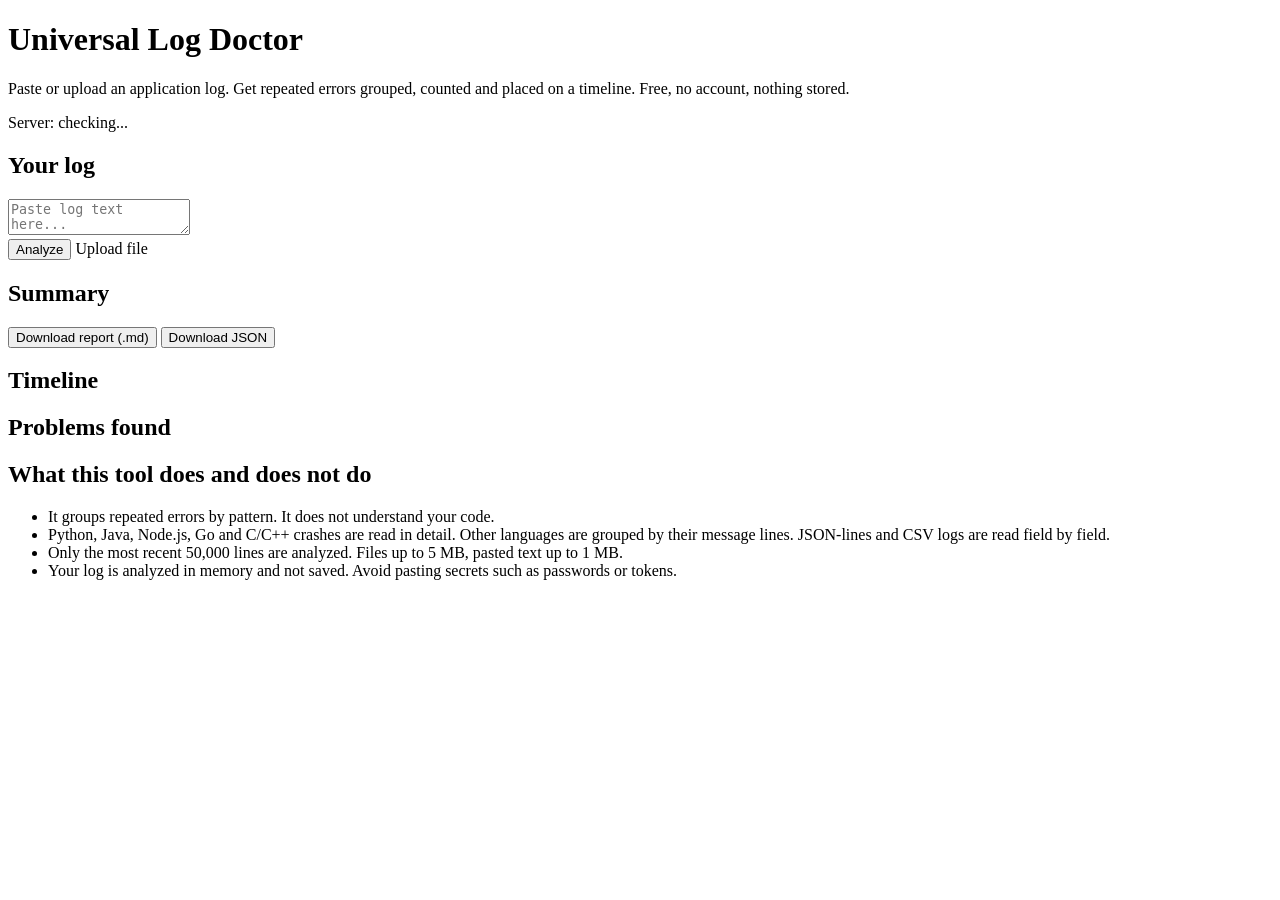
==== app/static/index.html @ 781b5ef7 "R4b: downloadable Markdown report, and a cap on groups returned - logdoctor.report.render_markdown: " ====
<!DOCTYPE html>
<html lang="en">
<head>
<meta charset="UTF-8">
<meta name="viewport" content="width=device-width, initial-scale=1.0">
<title>Universal Log Doctor</title>
<link rel="stylesheet" href="static/style.css">
</head>
<body>
<main>
  <h1>Universal Log Doctor</h1>
  <p class="muted">Paste or upload an application log. Get repeated errors grouped, counted and placed on a timeline. Free, no account, nothing stored.</p>
  <p class="muted" id="server-status">Server: checking...</p>

  <section class="card">
    <h2>Your log</h2>
    <textarea id="text" placeholder="Paste log text here..." spellcheck="false"></textarea>
    <div class="row">
      <button id="analyze">Analyze</button>
      <label class="filebtn">Upload file<input id="file" type="file" hidden accept=".txt,.log,.json,.jsonl,.ndjson,.csv"></label>
      <span id="busy" class="muted"></span>
    </div>
    <div id="error" role="alert"></div>
  </section>

  <div id="results">
    <section class="card"><h2>Summary</h2><div class="stats" id="stats"></div><div id="notices"></div>
      <div class="row">
        <button id="dl-report" class="secondary">Download report (.md)</button>
        <button id="dl-json" class="secondary">Download JSON</button>
      </div>
    </section>
    <section class="card"><h2>Timeline</h2><div id="timeline"></div><p class="muted" id="timeline-note"></p></section>
    <section class="card"><h2>Problems found</h2><div id="groups"></div></section>
  </div>

  <section class="card">
    <h2>What this tool does and does not do</h2>
    <ul class="limits">
      <li>It groups repeated errors by pattern. It does not understand your code.</li>
      <li>Python, Java, Node.js, Go and C/C++ crashes are read in detail. Other languages are grouped by their message lines. JSON-lines and CSV logs are read field by field.</li>
      <li>Only the most recent 50,000 lines are analyzed. Files up to 5 MB, pasted text up to 1 MB.</li>
      <li>Your log is analyzed in memory and not saved. Avoid pasting secrets such as passwords or tokens.</li>
    </ul>
  </section>
</main>
<script src="static/config.js"></script>
<script src="static/app.js"></script>
</body>
</html>
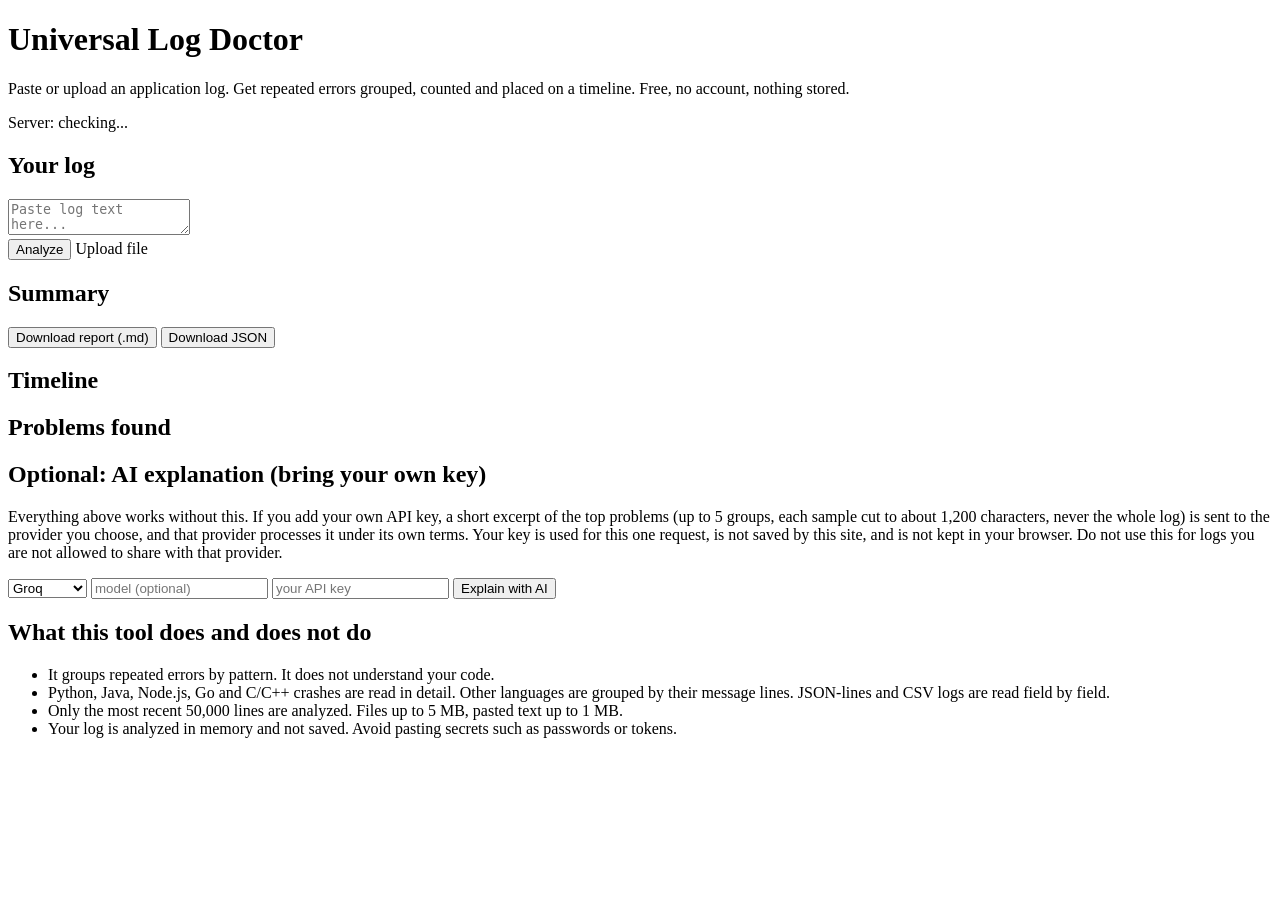
==== commit af0aa921: "R5: optional AI explanation with the visitor's own key (Groq, OpenAI, Anthropic) The key is used for" ====
--- a/app/static/index.html
+++ b/app/static/index.html
@@ -32,6 +32,22 @@
     </section>
     <section class="card"><h2>Timeline</h2><div id="timeline"></div><p class="muted" id="timeline-note"></p></section>
     <section class="card"><h2>Problems found</h2><div id="groups"></div></section>
+    <section class="card" id="ai-card">
+      <h2>Optional: AI explanation (bring your own key)</h2>
+      <p class="muted">Everything above works without this. If you add your own API key, a short excerpt of the top problems (up to 5 groups, each sample cut to about 1,200 characters, never the whole log) is sent to the provider you choose, and that provider processes it under its own terms. Your key is used for this one request, is not saved by this site, and is not kept in your browser. Do not use this for logs you are not allowed to share with that provider.</p>
+      <div class="row">
+        <select id="ai-provider" aria-label="Provider">
+          <option value="groq">Groq</option>
+          <option value="openai">OpenAI</option>
+          <option value="anthropic">Anthropic</option>
+        </select>
+        <input id="ai-model" type="text" placeholder="model (optional)" autocomplete="off" spellcheck="false" aria-label="Model">
+        <input id="ai-key" type="password" placeholder="your API key" autocomplete="off" spellcheck="false" aria-label="API key">
+        <button id="ai-run" class="secondary">Explain with AI</button>
+      </div>
+      <div id="ai-error" role="alert"></div>
+      <div id="ai-answer" class="ai-answer"></div>
+    </section>
   </div>
 
   <section class="card">
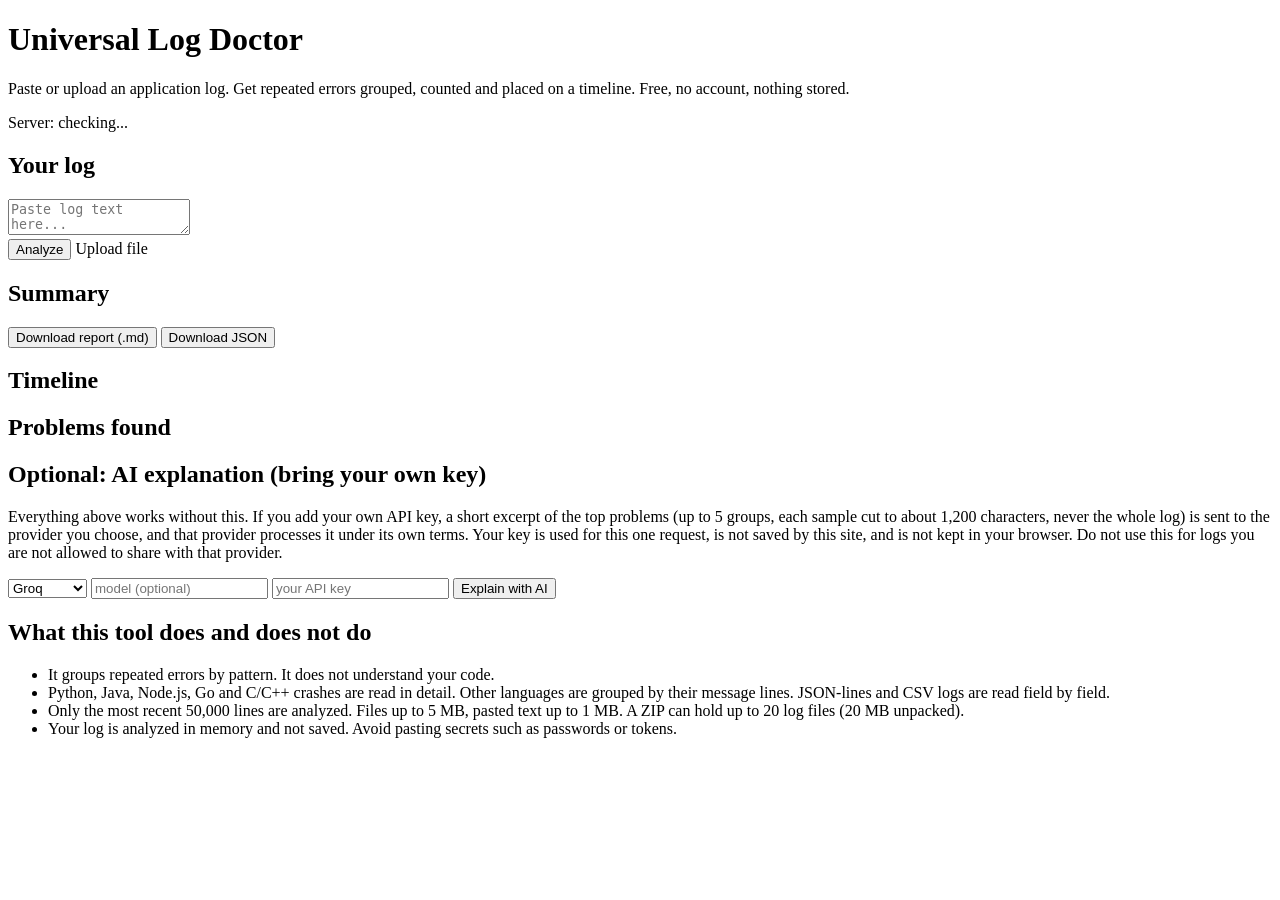
==== commit b52ab65c: "R6: per-visitor rate limits, safe ZIP upload, security headers Limits are per IP, in memory only. ZI" ====
--- a/app/static/index.html
+++ b/app/static/index.html
@@ -17,7 +17,7 @@
     <textarea id="text" placeholder="Paste log text here..." spellcheck="false"></textarea>
     <div class="row">
       <button id="analyze">Analyze</button>
-      <label class="filebtn">Upload file<input id="file" type="file" hidden accept=".txt,.log,.json,.jsonl,.ndjson,.csv"></label>
+      <label class="filebtn">Upload file<input id="file" type="file" hidden accept=".txt,.log,.json,.jsonl,.ndjson,.csv,.zip"></label>
       <span id="busy" class="muted"></span>
     </div>
     <div id="error" role="alert"></div>
@@ -55,7 +55,7 @@
     <ul class="limits">
       <li>It groups repeated errors by pattern. It does not understand your code.</li>
       <li>Python, Java, Node.js, Go and C/C++ crashes are read in detail. Other languages are grouped by their message lines. JSON-lines and CSV logs are read field by field.</li>
-      <li>Only the most recent 50,000 lines are analyzed. Files up to 5 MB, pasted text up to 1 MB.</li>
+      <li>Only the most recent 50,000 lines are analyzed. Files up to 5 MB, pasted text up to 1 MB. A ZIP can hold up to 20 log files (20 MB unpacked).</li>
       <li>Your log is analyzed in memory and not saved. Avoid pasting secrets such as passwords or tokens.</li>
     </ul>
   </section>
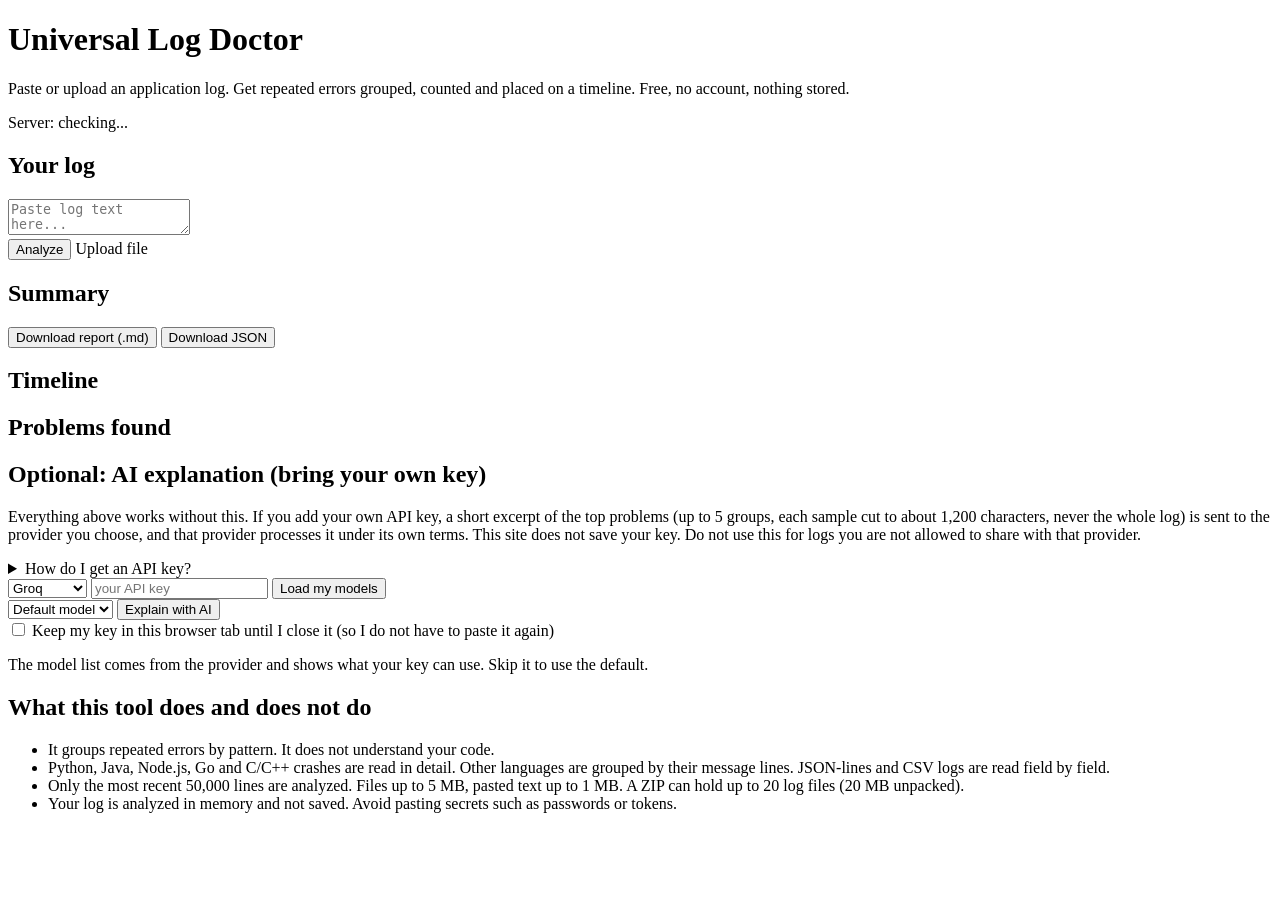
==== commit 94d51872: "AI box: how to get a key, load the models a key can use, optional keep-key-for-this-tab Model list c" ====
--- a/app/static/index.html
+++ b/app/static/index.html
@@ -34,21 +34,48 @@
     <section class="card"><h2>Problems found</h2><div id="groups"></div></section>
     <section class="card" id="ai-card">
       <h2>Optional: AI explanation (bring your own key)</h2>
-      <p class="muted">Everything above works without this. If you add your own API key, a short excerpt of the top problems (up to 5 groups, each sample cut to about 1,200 characters, never the whole log) is sent to the provider you choose, and that provider processes it under its own terms. Your key is used for this one request, is not saved by this site, and is not kept in your browser. Do not use this for logs you are not allowed to share with that provider.</p>
+      <p class="muted">Everything above works without this. If you add your own API key, a short excerpt of the top problems (up to 5 groups, each sample cut to about 1,200 characters, never the whole log) is sent to the provider you choose, and that provider processes it under its own terms. This site does not save your key. Do not use this for logs you are not allowed to share with that provider.</p>
+      <details class="keyhelp">
+        <summary>How do I get an API key?</summary>
+        <ol>
+          <li>Pick a provider below and open its keys page. You need an account there.</li>
+          <li>Create a new key, give it any name, and copy it. Most providers show the full key only once, so copy it right away.</li>
+          <li>Paste it into the key box here and press <strong>Load my models</strong>.</li>
+        </ol>
+        <ul>
+          <li><a href="https://console.groq.com/keys" target="_blank" rel="noopener noreferrer">Groq keys page</a>: has a free tier, so it is the easiest way to try this.</li>
+          <li><a href="https://platform.openai.com/api-keys" target="_blank" rel="noopener noreferrer">OpenAI keys page</a>: usually needs prepaid credit on the account.</li>
+          <li><a href="https://console.anthropic.com/settings/keys" target="_blank" rel="noopener noreferrer">Anthropic keys page</a>: usually needs prepaid credit on the account.</li>
+        </ul>
+        <p class="muted">Keys that are shown to anyone else can be used on your account, so never post one publicly. If you pasted a key somewhere by mistake, delete it on the provider's page and make a new one.</p>
+      </details>
       <div class="row">
         <select id="ai-provider" aria-label="Provider">
           <option value="groq">Groq</option>
           <option value="openai">OpenAI</option>
           <option value="anthropic">Anthropic</option>
         </select>
-        <input id="ai-model" type="text" placeholder="model (optional)" autocomplete="off" spellcheck="false" aria-label="Model">
         <input id="ai-key" type="password" placeholder="your API key" autocomplete="off" spellcheck="false" aria-label="API key">
+        <button id="ai-load" class="secondary">Load my models</button>
+      </div>
+      <div class="row">
+        <select id="ai-model" aria-label="Model"><option value="">Default model</option></select>
+        <input id="ai-model-custom" type="text" placeholder="type a model name" autocomplete="off" spellcheck="false" aria-label="Custom model name" hidden>
         <button id="ai-run" class="secondary">Explain with AI</button>
       </div>
+      <label class="remember"><input id="ai-remember" type="checkbox"> Keep my key in this browser tab until I close it (so I do not have to paste it again)</label>
+      <p class="muted" id="ai-note">The model list comes from the provider and shows what your key can use. Skip it to use the default.</p>
       <div id="ai-error" role="alert"></div>
       <div id="ai-answer" class="ai-answer"></div>
     </section>
   </div>
+
+  <section class="card" id="history-card" hidden>
+    <h2>Recent analyses on this device</h2>
+    <p class="muted">Kept only in this browser (never sent to the server): counts and the titles of the top 3 problems, not your log. The last 10 are kept.</p>
+    <div id="history"></div>
+    <div class="row"><button id="history-clear" class="secondary">Clear history</button></div>
+  </section>
 
   <section class="card">
     <h2>What this tool does and does not do</h2>
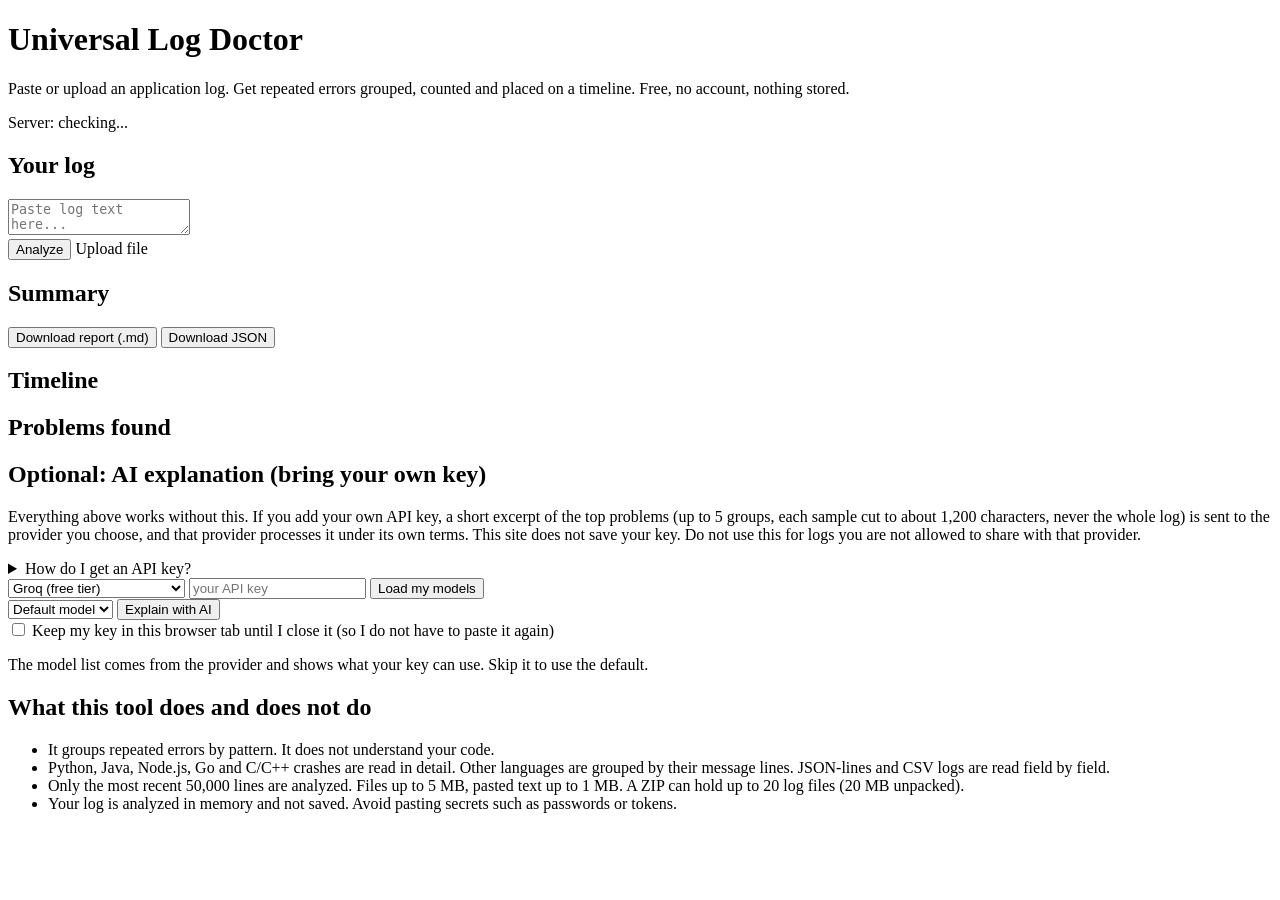
==== commit 6f2dc800: "AI: add Google Gemini, OpenRouter (free models) and Mistral; label free vs paid providers All use th" ====
--- a/app/static/index.html
+++ b/app/static/index.html
@@ -42,18 +42,29 @@
           <li>Create a new key, give it any name, and copy it. Most providers show the full key only once, so copy it right away.</li>
           <li>Paste it into the key box here and press <strong>Load my models</strong>.</li>
         </ol>
+        <p><strong>Free to try</strong> (no card needed at the time of writing; check each page for the current limits):</p>
         <ul>
-          <li><a href="https://console.groq.com/keys" target="_blank" rel="noopener noreferrer">Groq keys page</a>: has a free tier, so it is the easiest way to try this.</li>
-          <li><a href="https://platform.openai.com/api-keys" target="_blank" rel="noopener noreferrer">OpenAI keys page</a>: usually needs prepaid credit on the account.</li>
-          <li><a href="https://console.anthropic.com/settings/keys" target="_blank" rel="noopener noreferrer">Anthropic keys page</a>: usually needs prepaid credit on the account.</li>
+          <li><a href="https://console.groq.com/keys" target="_blank" rel="noopener noreferrer">Groq keys page</a>: fast open models.</li>
+          <li><a href="https://aistudio.google.com/apikey" target="_blank" rel="noopener noreferrer">Google AI Studio keys page</a>: Gemini models.</li>
+          <li><a href="https://openrouter.ai/settings/keys" target="_blank" rel="noopener noreferrer">OpenRouter keys page</a>: many models behind one key; only the ones marked free are listed here.</li>
+          <li><a href="https://console.mistral.ai/api-keys" target="_blank" rel="noopener noreferrer">Mistral keys page</a>: Mistral models.</li>
         </ul>
+        <p><strong>Paid</strong> (need credit on the account):</p>
+        <ul>
+          <li><a href="https://platform.openai.com/api-keys" target="_blank" rel="noopener noreferrer">OpenAI keys page</a></li>
+          <li><a href="https://console.anthropic.com/settings/keys" target="_blank" rel="noopener noreferrer">Anthropic keys page</a></li>
+        </ul>
+        <p class="muted">Free tiers have daily and per-minute caps, and some providers may use what you send on a free tier to improve their products. Check the provider's terms before sending anything private.</p>
         <p class="muted">Keys that are shown to anyone else can be used on your account, so never post one publicly. If you pasted a key somewhere by mistake, delete it on the provider's page and make a new one.</p>
       </details>
       <div class="row">
         <select id="ai-provider" aria-label="Provider">
-          <option value="groq">Groq</option>
-          <option value="openai">OpenAI</option>
-          <option value="anthropic">Anthropic</option>
+          <option value="groq">Groq (free tier)</option>
+          <option value="gemini">Google Gemini (free tier)</option>
+          <option value="openrouter">OpenRouter (free models)</option>
+          <option value="mistral">Mistral (free tier)</option>
+          <option value="openai">OpenAI (paid)</option>
+          <option value="anthropic">Anthropic (paid)</option>
         </select>
         <input id="ai-key" type="password" placeholder="your API key" autocomplete="off" spellcheck="false" aria-label="API key">
         <button id="ai-load" class="secondary">Load my models</button>
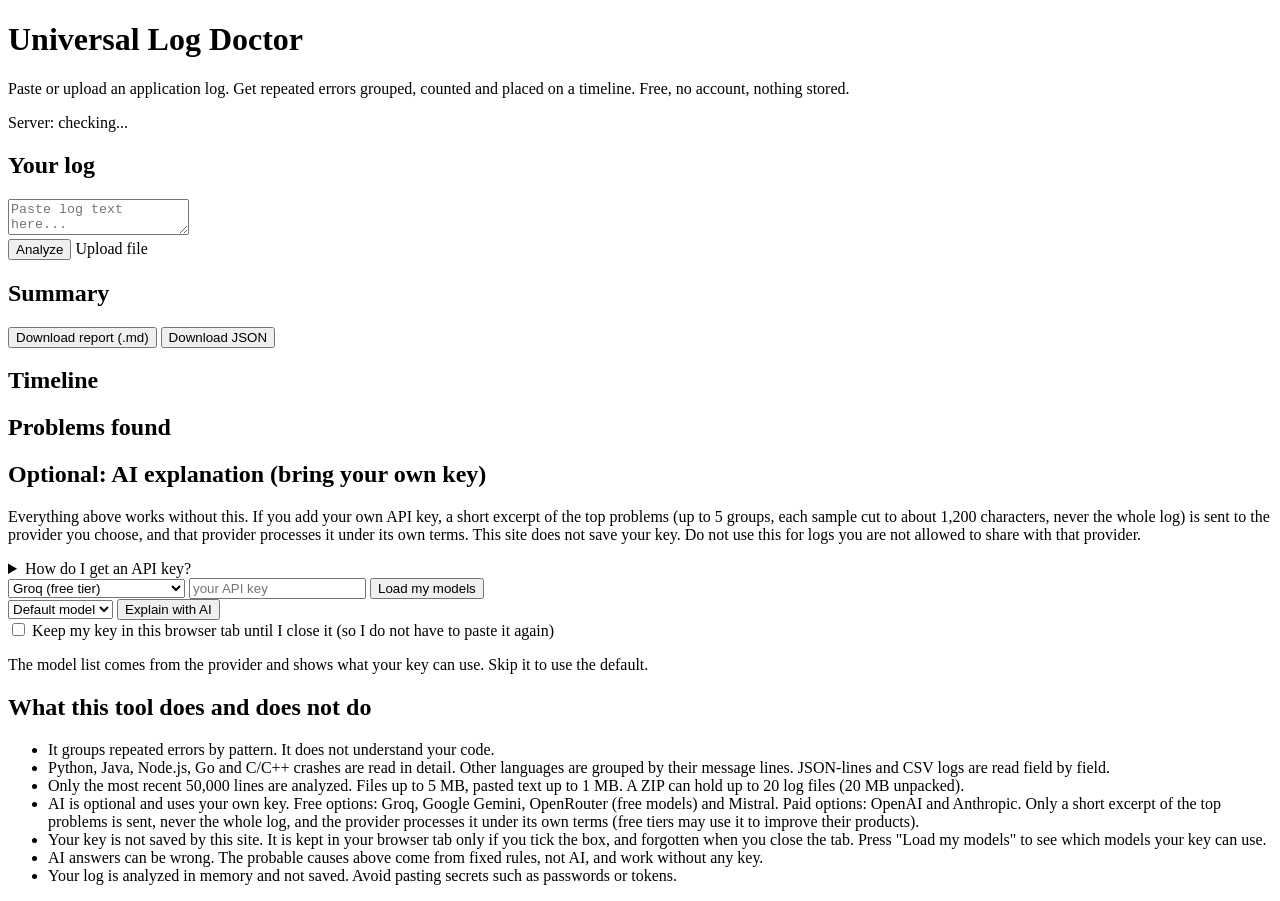
==== commit 6e9ffbc9: "Page: explain the AI options (free and paid providers, key handling) in the limits section" ====
--- a/app/static/index.html
+++ b/app/static/index.html
@@ -94,6 +94,9 @@
       <li>It groups repeated errors by pattern. It does not understand your code.</li>
       <li>Python, Java, Node.js, Go and C/C++ crashes are read in detail. Other languages are grouped by their message lines. JSON-lines and CSV logs are read field by field.</li>
       <li>Only the most recent 50,000 lines are analyzed. Files up to 5 MB, pasted text up to 1 MB. A ZIP can hold up to 20 log files (20 MB unpacked).</li>
+      <li>AI is optional and uses your own key. Free options: Groq, Google Gemini, OpenRouter (free models) and Mistral. Paid options: OpenAI and Anthropic. Only a short excerpt of the top problems is sent, never the whole log, and the provider processes it under its own terms (free tiers may use it to improve their products).</li>
+      <li>Your key is not saved by this site. It is kept in your browser tab only if you tick the box, and forgotten when you close the tab. Press "Load my models" to see which models your key can use.</li>
+      <li>AI answers can be wrong. The probable causes above come from fixed rules, not AI, and work without any key.</li>
       <li>Your log is analyzed in memory and not saved. Avoid pasting secrets such as passwords or tokens.</li>
     </ul>
   </section>
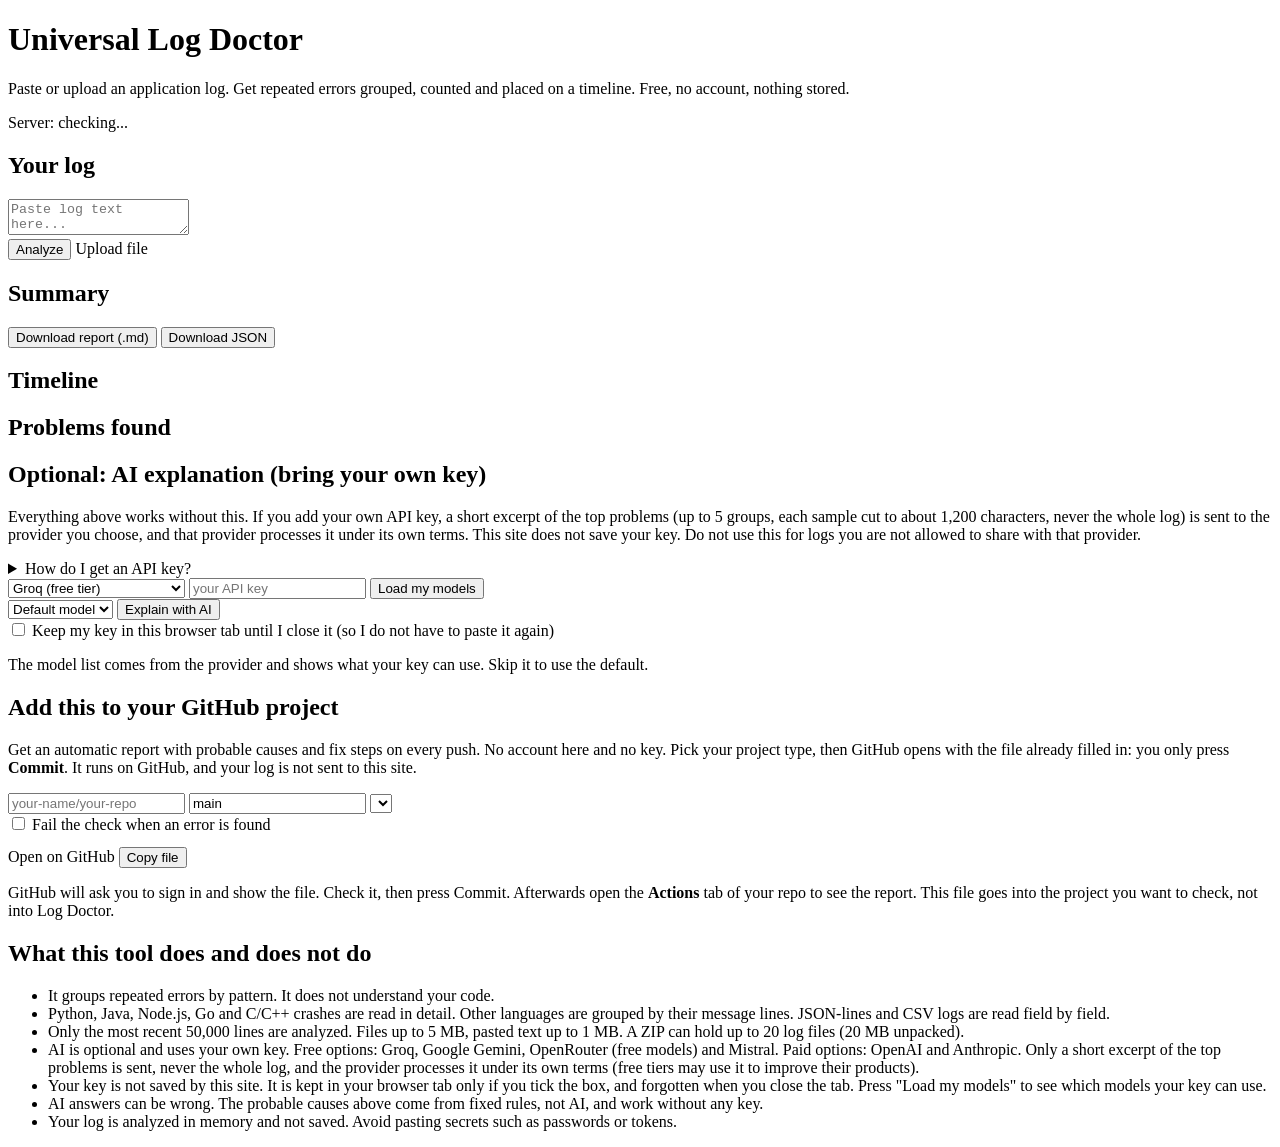
==== commit 2929f232: "Page: Add to your GitHub project box (builds the workflow file, opens GitHub's new-file page prefill" ====
--- a/app/static/index.html
+++ b/app/static/index.html
@@ -81,6 +81,27 @@
     </section>
   </div>
 
+  <section class="card" id="gh-card">
+    <h2>Add this to your GitHub project</h2>
+    <p class="muted">Get an automatic report with probable causes and fix steps on every push. No account here and no key. Pick your project type, then GitHub opens with the file already filled in: you only press <strong>Commit</strong>. It runs on GitHub, and your log is not sent to this site.</p>
+    <div class="row">
+      <input id="gh-repo" type="text" placeholder="your-name/your-repo" autocomplete="off" spellcheck="false" aria-label="GitHub repository">
+      <input id="gh-branch" type="text" value="main" autocomplete="off" spellcheck="false" aria-label="Branch">
+      <select id="gh-language" aria-label="Project type"></select>
+    </div>
+    <div class="row">
+      <input id="gh-command" type="text" placeholder="your command, for example: python main.py" autocomplete="off" spellcheck="false" aria-label="Command that runs your project" hidden>
+      <label class="remember"><input id="gh-fail" type="checkbox"> Fail the check when an error is found</label>
+    </div>
+    <pre id="gh-yaml" class="yaml" aria-label="Workflow file"></pre>
+    <div class="row">
+      <a id="gh-open" class="filebtn" target="_blank" rel="noopener noreferrer" aria-disabled="true">Open on GitHub</a>
+      <button id="gh-copy" class="secondary">Copy file</button>
+      <span id="gh-note" class="muted"></span>
+    </div>
+    <p class="muted">GitHub will ask you to sign in and show the file. Check it, then press Commit. Afterwards open the <strong>Actions</strong> tab of your repo to see the report. This file goes into the project you want to check, not into Log Doctor.</p>
+  </section>
+
   <section class="card" id="history-card" hidden>
     <h2>Recent analyses on this device</h2>
     <p class="muted">Kept only in this browser (never sent to the server): counts and the titles of the top 3 problems, not your log. The last 10 are kept.</p>
@@ -102,6 +123,7 @@
   </section>
 </main>
 <script src="static/config.js"></script>
+<script src="static/workflow.js"></script>
 <script src="static/app.js"></script>
 </body>
 </html>
